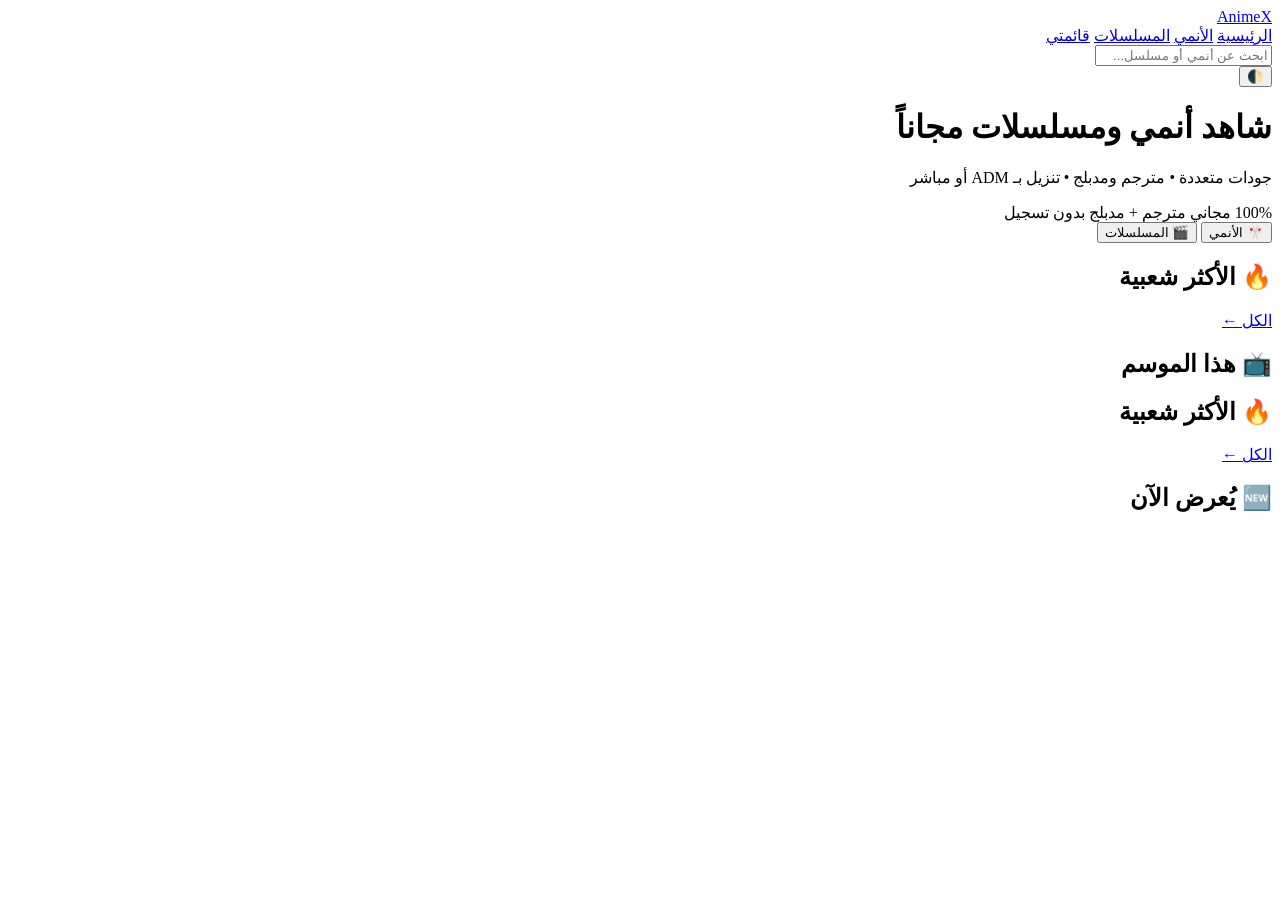
==== index.html @ efc2db33 "Add AnimeX index.html" ====
<!DOCTYPE html>
<html lang="ar" dir="rtl">
<head>
<meta charset="UTF-8">
<meta name="viewport" content="width=device-width, initial-scale=1.0">
<meta name="theme-color" content="#0a0e17">
<title>AnimeX — أنمي ومسلسلات مجاناً</title>
<meta name="description" content="شاهد أنمي ومسلسلات مجاناً بجودات متعددة، مترجم ومدبلج، مع تنزيل عبر ADM أو تنزيل مباشر.">
<link rel="icon" href="favicon.svg" type="image/svg+xml">
<link rel="stylesheet" href="style.css">
</head>
<body>

<header class="topbar">
  <a class="logo" href="index.html"><span class="logo-x">Ani</span><span class="logo-x2">meX</span></a>
  <nav class="main-nav">
    <a href="index.html" class="nav-link active">الرئيسية</a>
    <a href="#" class="nav-link" data-tab="anime">الأنمي</a>
    <a href="#" class="nav-link" data-tab="series">المسلسلات</a>
    <a href="watchlist.html" class="nav-link">قائمتي</a>
  </nav>
  <div class="search-wrap">
    <input id="searchBox" class="search-input" type="search" placeholder="ابحث عن أنمي أو مسلسل..." autocomplete="off">
  </div>
  <button id="themeToggle" class="icon-btn" title="تبديل الوضع" aria-label="تبديل الوضع">🌓</button>
</header>

<div class="hero">
  <div class="hero-inner">
    <h1 class="hero-title">شاهد <span class="grad">أنمي ومسلسلات</span> مجاناً</h1>
    <p class="hero-sub">جودات متعددة • مترجم ومدبلج • تنزيل بـ ADM أو مباشر</p>
    <div class="hero-badges">
      <span class="badge">100% مجاني</span>
      <span class="badge">مترجم + مدبلج</span>
      <span class="badge">بدون تسجيل</span>
    </div>
  </div>
</div>

<main id="app">
  <section id="homeView">
    <div class="tabs-bar">
      <button class="tab-btn active" data-tab="anime">🎌 الأنمي</button>
      <button class="tab-btn" data-tab="series">🎬 المسلسلات</button>
    </div>

    <div id="animePane" class="pane">
      <div class="row-head"><h2>🔥 الأكثر شعبية</h2><a class="see-all" href="#" data-link="anime-top">الكل ←</a></div>
      <div id="animeTop" class="grid"></div>
      <div class="row-head"><h2>📺 هذا الموسم</h2></div>
      <div id="animeSeason" class="grid"></div>
    </div>

    <div id="seriesPane" class="pane hidden">
      <div class="row-head"><h2>🔥 الأكثر شعبية</h2><a class="see-all" href="#" data-link="series-top">الكل ←</a></div>
      <div id="seriesTop" class="grid"></div>
      <div class="row-head"><h2>🆕 يُعرض الآن</h2></div>
      <div id="seriesRunning" class="grid"></div>
    </div>
  </section>
</main>

<div id="toast" class="toast"></div>

<script src="app.js"></script>
</body>
</html>
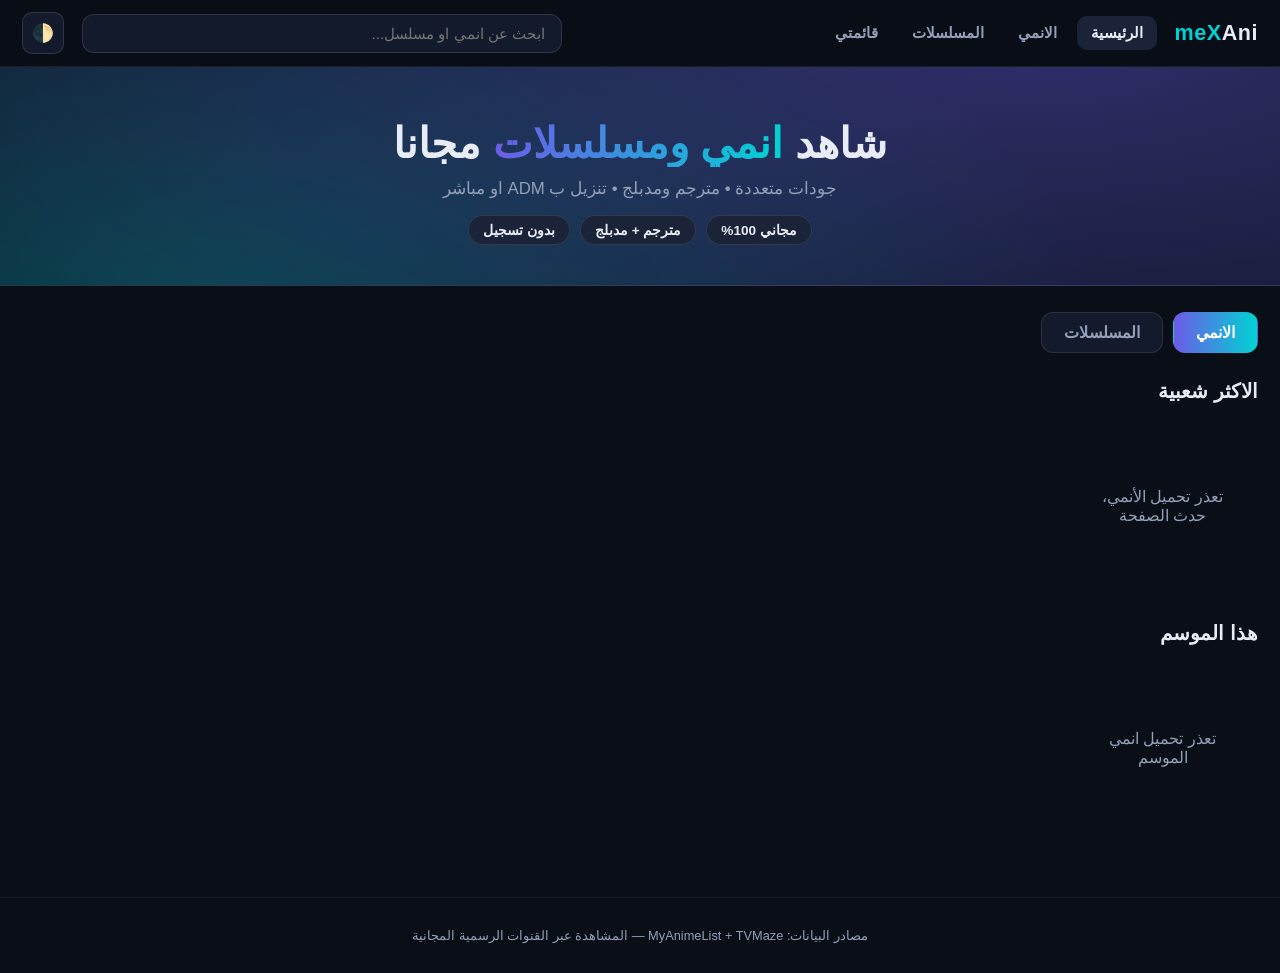
==== commit 00e08df6: "Wire all scripts in index.html" ====
--- a/index.html
+++ b/index.html
@@ -4,64 +4,63 @@
 <meta charset="UTF-8">
 <meta name="viewport" content="width=device-width, initial-scale=1.0">
 <meta name="theme-color" content="#0a0e17">
-<title>AnimeX — أنمي ومسلسلات مجاناً</title>
-<meta name="description" content="شاهد أنمي ومسلسلات مجاناً بجودات متعددة، مترجم ومدبلج، مع تنزيل عبر ADM أو تنزيل مباشر.">
-<link rel="icon" href="favicon.svg" type="image/svg+xml">
+<title>AnimeX — انمي ومسلسلات مجانا</title>
+<meta name="description" content="شاهد انمي ومسلسلات مجانا بجودات متعددة مترجم ومدبلج مع تنزيل ADM او مباشر">
 <link rel="stylesheet" href="style.css">
 </head>
 <body>
-
 <header class="topbar">
   <a class="logo" href="index.html"><span class="logo-x">Ani</span><span class="logo-x2">meX</span></a>
   <nav class="main-nav">
     <a href="index.html" class="nav-link active">الرئيسية</a>
-    <a href="#" class="nav-link" data-tab="anime">الأنمي</a>
+    <a href="#" class="nav-link" data-tab="anime">الانمي</a>
     <a href="#" class="nav-link" data-tab="series">المسلسلات</a>
     <a href="watchlist.html" class="nav-link">قائمتي</a>
   </nav>
   <div class="search-wrap">
-    <input id="searchBox" class="search-input" type="search" placeholder="ابحث عن أنمي أو مسلسل..." autocomplete="off">
+    <input id="searchBox" class="search-input" type="search" placeholder="ابحث عن انمي او مسلسل..." autocomplete="off">
   </div>
-  <button id="themeToggle" class="icon-btn" title="تبديل الوضع" aria-label="تبديل الوضع">🌓</button>
+  <button id="themeToggle" class="icon-btn" title="تبديل الوضع">🌓</button>
 </header>
-
 <div class="hero">
   <div class="hero-inner">
-    <h1 class="hero-title">شاهد <span class="grad">أنمي ومسلسلات</span> مجاناً</h1>
-    <p class="hero-sub">جودات متعددة • مترجم ومدبلج • تنزيل بـ ADM أو مباشر</p>
+    <h1 class="hero-title">شاهد <span class="grad">انمي ومسلسلات</span> مجانا</h1>
+    <p class="hero-sub">جودات متعددة • مترجم ومدبلج • تنزيل ب ADM او مباشر</p>
     <div class="hero-badges">
-      <span class="badge">100% مجاني</span>
+      <span class="badge">مجاني 100%</span>
       <span class="badge">مترجم + مدبلج</span>
       <span class="badge">بدون تسجيل</span>
     </div>
   </div>
 </div>
-
 <main id="app">
   <section id="homeView">
     <div class="tabs-bar">
-      <button class="tab-btn active" data-tab="anime">🎌 الأنمي</button>
-      <button class="tab-btn" data-tab="series">🎬 المسلسلات</button>
+      <button class="tab-btn active" data-tab="anime">الانمي</button>
+      <button class="tab-btn" data-tab="series">المسلسلات</button>
     </div>
-
     <div id="animePane" class="pane">
-      <div class="row-head"><h2>🔥 الأكثر شعبية</h2><a class="see-all" href="#" data-link="anime-top">الكل ←</a></div>
+      <div class="row-head"><h2>الاكثر شعبية</h2></div>
       <div id="animeTop" class="grid"></div>
-      <div class="row-head"><h2>📺 هذا الموسم</h2></div>
+      <div class="row-head"><h2>هذا الموسم</h2></div>
       <div id="animeSeason" class="grid"></div>
     </div>
-
     <div id="seriesPane" class="pane hidden">
-      <div class="row-head"><h2>🔥 الأكثر شعبية</h2><a class="see-all" href="#" data-link="series-top">الكل ←</a></div>
+      <div class="row-head"><h2>الاكثر شعبية</h2></div>
       <div id="seriesTop" class="grid"></div>
-      <div class="row-head"><h2>🆕 يُعرض الآن</h2></div>
+      <div class="row-head"><h2>يعرض الآن</h2></div>
       <div id="seriesRunning" class="grid"></div>
     </div>
   </section>
 </main>
-
+<footer>مصادر البيانات: MyAnimeList + TVMaze — المشاهدة عبر القنوات الرسمية المجانية</footer>
 <div id="toast" class="toast"></div>
-
 <script src="app.js"></script>
+<script src="app-ui.js"></script>
+<script src="player.js"></script>
+<script src="home.js"></script>
+<script src="events.js"></script>
+<script src="search.js"></script>
+<script src="init.js"></script>
 </body>
 </html>
--- a/style.css
+++ b/style.css
@@ -0,0 +1,191 @@
+:root{
+  --bg:#0a0e17; --bg2:#0f1526; --card:#131a2b; --card2:#1a2338;
+  --text:#e8ecf5; --muted:#93a0b8; --accent:#6c5ce7; --accent2:#00d2d3;
+  --ok:#2ecc71; --warn:#f39c12; --bad:#e74c3c; --radius:14px;
+}
+[data-theme="light"]{
+  --bg:#f4f6fb; --bg2:#ffffff; --card:#ffffff; --card2:#eef1f8;
+  --text:#1c2333; --muted:#5b6880; --accent:#6c5ce7; --accent2:#0aa2a3;
+}
+*{box-sizing:border-box;margin:0;padding:0}
+html{scroll-behavior:smooth}
+body{
+  font-family:"Segoe UI",Tahoma,Arial,sans-serif; background:var(--bg); color:var(--text);
+  min-height:100vh;
+}
+a{color:var(--accent2);text-decoration:none}
+img{display:block}
+.hidden{display:none!important}
+button{font-family:inherit}
+
+/* ===== Topbar ===== */
+.topbar{
+  position:sticky;top:0;z-index:50;display:flex;align-items:center;gap:18px;
+  padding:12px 22px;background:rgba(10,14,23,.82);backdrop-filter:blur(14px);
+  border-bottom:1px solid rgba(255,255,255,.07);
+}
+[data-theme="light"] .topbar{background:rgba(255,255,255,.85);border-bottom:1px solid rgba(0,0,0,.08)}
+.logo{font-size:1.35rem;font-weight:800;letter-spacing:.5px;display:flex}
+.logo-x{color:var(--text)}
+.logo-x2{color:var(--accent2)}
+.main-nav{display:flex;gap:6px}
+.nav-link{color:var(--muted);padding:8px 14px;border-radius:10px;font-weight:600;font-size:.95rem;transition:.2s}
+.nav-link:hover,.nav-link.active{color:var(--text);background:var(--card2)}
+.search-wrap{flex:1;max-width:480px;margin-inline-start:auto}
+.search-input{
+  width:100%;padding:10px 16px;border-radius:12px;border:1px solid rgba(255,255,255,.12);
+  background:var(--card);color:var(--text);font-size:.95rem;outline:none;transition:.2s;
+}
+.search-input:focus{border-color:var(--accent2);box-shadow:0 0 0 3px rgba(0,210,211,.15)}
+.icon-btn{background:var(--card);border:1px solid rgba(255,255,255,.12);color:var(--text);
+  border-radius:10px;width:42px;height:42px;cursor:pointer;font-size:1.1rem;transition:.2s}
+.icon-btn:hover{background:var(--card2)}
+
+/* ===== Hero ===== */
+.hero{
+  background:
+    radial-gradient(1200px 400px at 80% -10%, rgba(108,92,231,.35), transparent),
+    radial-gradient(900px 400px at 15% 110%, rgba(0,210,211,.25), transparent),
+    var(--bg2);
+  padding:52px 22px 40px;text-align:center;border-bottom:1px solid rgba(255,255,255,.06);
+}
+.hero-title{font-size:clamp(1.6rem,4vw,2.6rem);font-weight:800}
+.grad{
+  background:linear-gradient(90deg,var(--accent),var(--accent2));
+  -webkit-background-clip:text;background-clip:text;color:transparent;
+}
+.hero-sub{color:var(--muted);margin-top:10px;font-size:1.05rem}
+.hero-badges{display:flex;gap:10px;justify-content:center;margin-top:16px;flex-wrap:wrap}
+.badge{
+  background:var(--card2);border:1px solid rgba(255,255,255,.1);color:var(--text);
+  padding:6px 14px;border-radius:999px;font-size:.85rem;font-weight:600;
+}
+
+/* ===== Layout ===== */
+main{max-width:1280px;margin:0 auto;padding:26px 22px 60px}
+.row-head{display:flex;align-items:center;justify-content:space-between;margin:26px 0 14px}
+.row-head h2{font-size:1.25rem}
+.see-all{color:var(--accent2);font-weight:600;font-size:.9rem}
+.tabs-bar{display:flex;gap:10px;margin-bottom:6px}
+.tab-btn{
+  background:var(--card);color:var(--muted);border:1px solid rgba(255,255,255,.1);
+  padding:10px 22px;border-radius:12px;font-weight:700;cursor:pointer;font-size:1rem;transition:.2s;
+}
+.tab-btn.active{background:linear-gradient(90deg,var(--accent),var(--accent2));color:#fff;border-color:transparent}
+
+/* ===== Cards grid ===== */
+.grid{
+  display:grid;grid-template-columns:repeat(auto-fill,minmax(170px,1fr));
+  gap:18px;
+}
+.card{
+  background:var(--card);border-radius:var(--radius);overflow:hidden;position:relative;
+  transition:transform .25s, box-shadow .25s;cursor:pointer;border:1px solid rgba(255,255,255,.06);
+}
+.card:hover{transform:translateY(-6px);box-shadow:0 14px 30px rgba(0,0,0,.45)}
+.card .thumb{position:relative;aspect-ratio:2/3;overflow:hidden;background:var(--card2)}
+.card .thumb img{width:100%;height:100%;object-fit:cover}
+.card .tag{
+  position:absolute;top:8px;inset-inline-start:8px;background:rgba(0,0,0,.75);
+  color:#fff;font-size:.72rem;padding:3px 8px;border-radius:6px;font-weight:700;backdrop-filter:blur(4px);
+}
+.card .tag.dub{background:rgba(46,204,113,.9)}
+.card .subtag{
+  position:absolute;bottom:8px;inset-inline-start:8px;background:rgba(108,92,231,.92);
+  padding:3px 10px;border-radius:6px;font-size:.75rem;font-weight:700;color:#fff;
+}
+.card .info{padding:10px 12px 12px}
+.card .title{font-weight:700;font-size:.92rem;line-height:1.4;overflow:hidden;display:-webkit-box;-webkit-line-clamp:2;-webkit-box-orient:vertical}
+.card .meta{color:var(--muted);font-size:.78rem;margin-top:6px;display:flex;gap:8px;align-items:center}
+
+/* ===== Detail page ===== */
+.detail-hero{
+  display:flex;gap:26px;padding:30px 22px;background:var(--bg2);flex-wrap:wrap;
+  border-bottom:1px solid rgba(255,255,255,.06);
+}
+.detail-poster{width:240px;max-width:45vw;border-radius:var(--radius);overflow:hidden;box-shadow:0 10px 30px rgba(0,0,0,.5)}
+.detail-poster img{width:100%}
+.detail-body{flex:1;min-width:260px}
+.detail-body h1{font-size:clamp(1.4rem,3vw,2rem);margin-bottom:8px}
+.detail-meta{display:flex;gap:10px;flex-wrap:wrap;margin:10px 0 16px}
+.pill{background:var(--card2);padding:5px 12px;border-radius:999px;font-size:.8rem;font-weight:700;border:1px solid rgba(255,255,255,.08)}
+.pill.ok{color:var(--ok);border-color:rgba(46,204,113,.4)}
+.pill.warn{color:var(--warn);border-color:rgba(243,156,18,.4)}
+.synopsis{color:var(--muted);line-height:1.9;font-size:.95rem;max-width:760px}
+.synopsis-more{color:var(--accent2);cursor:pointer;font-weight:700;margin-inline-start:6px}
+
+/* episodes */
+.ep-list{max-width:900px;margin:24px 22px;display:grid;grid-template-columns:repeat(auto-fill,minmax(150px,1fr));gap:10px}
+.ep-btn{
+  background:var(--card);border:1px solid rgba(255,255,255,.08);color:var(--text);
+  padding:12px;border-radius:10px;cursor:pointer;text-align:center;font-weight:600;transition:.2s;
+}
+.ep-btn:hover{background:var(--card2);border-color:var(--accent2)}
+.ep-btn.active{background:linear-gradient(90deg,var(--accent),var(--accent2));color:#fff;border-color:transparent}
+
+/* ===== Player modal ===== */
+.modal{position:fixed;inset:0;z-index:100;background:rgba(0,0,0,.8);display:flex;align-items:center;justify-content:center;padding:16px}
+.modal-box{background:var(--bg2);border-radius:18px;width:min(860px,100%);max-height:92vh;overflow:auto;border:1px solid rgba(255,255,255,.1)}
+.modal-head{display:flex;align-items:center;justify-content:space-between;padding:14px 18px;border-bottom:1px solid rgba(255,255,255,.08)}
+.modal-head h3{font-size:1.05rem}
+.modal-close{background:var(--card);border:none;color:var(--text);width:36px;height:36px;border-radius:10px;cursor:pointer;font-size:1rem}
+.player-area{background:#000;display:flex;align-items:center;justify-content:center;aspect-ratio:16/9;position:relative}
+.player-area iframe{width:100%;height:100%;border:0}
+.player-note{color:var(--muted);text-align:center;padding:16px;font-size:.9rem;line-height:1.8}
+
+/* quality + audio toggle */
+.controls-bar{display:flex;gap:10px;padding:16px 18px;flex-wrap:wrap;align-items:center;border-bottom:1px solid rgba(255,255,255,.08)}
+.q-btn,.a-btn{
+  background:var(--card);border:1px solid rgba(255,255,255,.12);color:var(--text);
+  padding:8px 16px;border-radius:10px;cursor:pointer;font-weight:700;font-size:.85rem;transition:.2s;
+}
+.q-btn.active,.a-btn.active{background:var(--accent2);color:#04222a;border-color:transparent}
+.ctl-label{color:var(--muted);font-size:.85rem;font-weight:700}
+
+/* ===== Download center ===== */
+.dl-section{padding:16px 18px}
+.dl-input{
+  width:100%;padding:12px 14px;border-radius:12px;border:1px solid rgba(255,255,255,.12);
+  background:var(--card);color:var(--text);font-size:.95rem;direction:ltr;text-align:left;
+}
+.dl-row{display:flex;gap:10px;margin-top:12px;flex-wrap:wrap}
+.dl-btn{
+  flex:1;min-width:150px;padding:12px;border:none;border-radius:12px;font-weight:800;
+  cursor:pointer;font-size:.95rem;color:#fff;transition:.2s;
+}
+.dl-btn:active{transform:scale(.97)}
+.dl-btn.adm{background:linear-gradient(135deg,#e63946,#c1121f)}
+.dl-btn.dl1dm{background:linear-gradient(135deg,#f77f00,#d62828)}
+.dl-btn.native{background:linear-gradient(135deg,var(--accent),var(--accent2));color:#fff}
+.dl-btn.copy{background:var(--card2);border:1px solid rgba(255,255,255,.12)}
+.dl-hint{color:var(--muted);font-size:.78rem;margin-top:10px;line-height:1.7}
+.dl-status{color:var(--accent2);font-size:.85rem;margin-top:8px;min-height:1.2em;font-weight:600}
+
+/* ===== Watchlist page ===== */
+.wl-empty{text-align:center;padding:70px 20px;color:var(--muted)}
+.wl-empty .big{font-size:3rem;margin-bottom:12px}
+.clear-btn{background:var(--bad);color:#fff;border:none;padding:9px 18px;border-radius:10px;font-weight:700;cursor:pointer;margin-top:14px}
+
+/* toast */
+.toast{
+  position:fixed;bottom:24px;inset-inline-start:50%;transform:translateX(50%) translateY(100px);
+  background:var(--card2);color:var(--text);padding:12px 22px;border-radius:12px;font-weight:700;
+  border:1px solid rgba(255,255,255,.14);opacity:0;transition:.3s;z-index:200;pointer-events:none;
+  box-shadow:0 10px 30px rgba(0,0,0,.5);
+}
+.toast.show{opacity:1;transform:translateX(50%) translateY(0)}
+
+/* skeleton */
+.skeleton{background:var(--card);border-radius:var(--radius);overflow:hidden}
+.skeleton .thumb{aspect-ratio:2/3;background:linear-gradient(100deg,var(--card2) 40%,var(--card) 50%,var(--card2) 60%);background-size:200% 100%;animation:shine 1.2s infinite}
+@keyframes shine{to{background-position:-200% 0}}
+
+footer{color:var(--muted);text-align:center;padding:30px 20px;font-size:.8rem;border-top:1px solid rgba(255,255,255,.06)}
+
+@media (max-width:720px){
+  .topbar{flex-wrap:wrap;gap:10px;padding:10px 14px}
+  .main-nav{order:3;width:100%;justify-content:center}
+  .search-wrap{max-width:none;flex:1}
+  .grid{grid-template-columns:repeat(auto-fill,minmax(140px,1fr));gap:12px}
+  .hero{padding:34px 16px}
+}
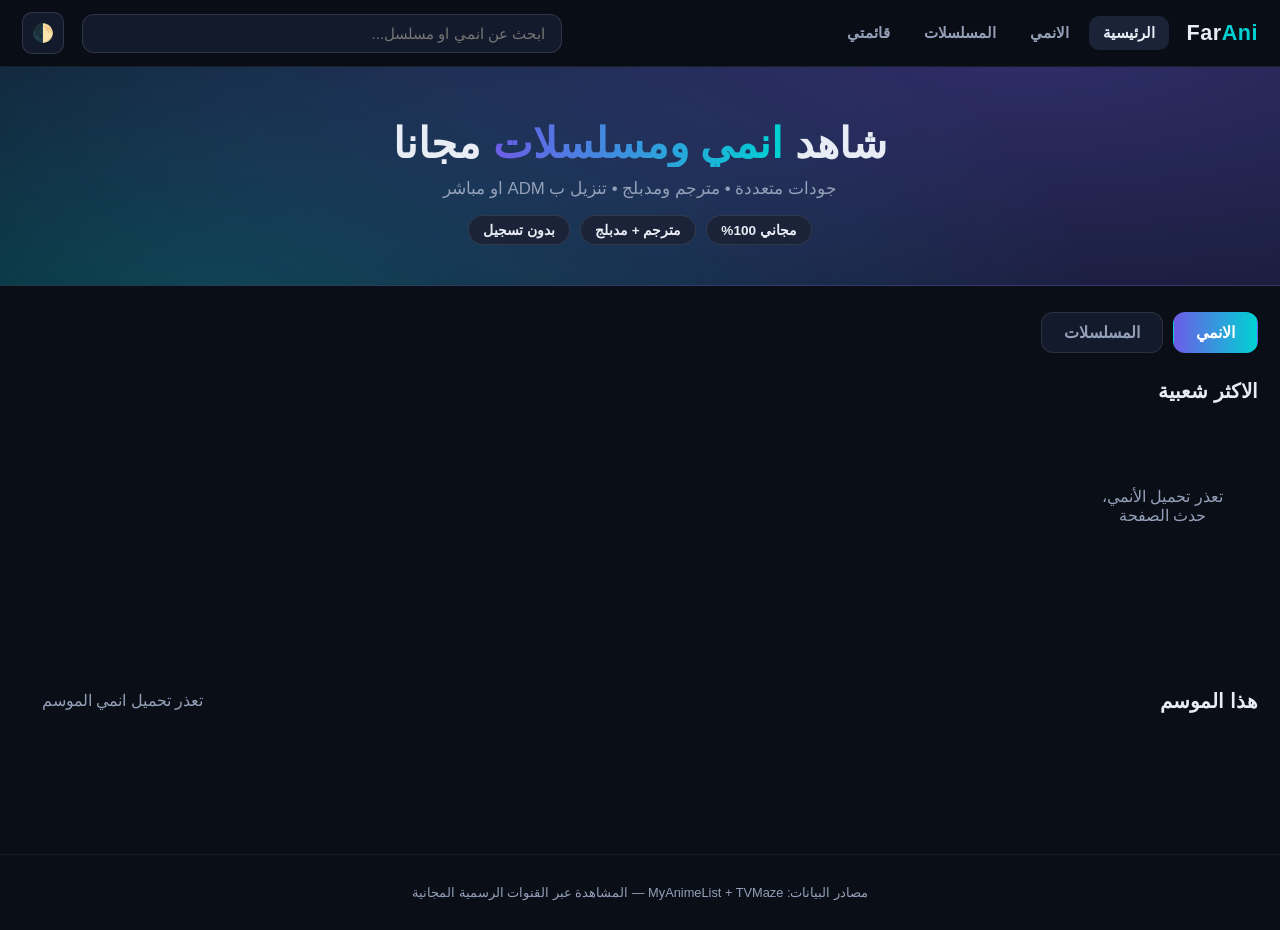
==== commit fb35f228: "Rename logo to FarAni, add LTR fix and fallback sources note Co-Authored-By: Ashna-X1 <noreply@ashna" ====
--- a/index.html
+++ b/index.html
@@ -4,13 +4,13 @@
 <meta charset="UTF-8">
 <meta name="viewport" content="width=device-width, initial-scale=1.0">
 <meta name="theme-color" content="#0a0e17">
-<title>AnimeX — انمي ومسلسلات مجانا</title>
+<title>FarAni — انمي ومسلسلات مجانا</title>
 <meta name="description" content="شاهد انمي ومسلسلات مجانا بجودات متعددة مترجم ومدبلج مع تنزيل ADM او مباشر">
 <link rel="stylesheet" href="style.css">
 </head>
 <body>
 <header class="topbar">
-  <a class="logo" href="index.html"><span class="logo-x">Ani</span><span class="logo-x2">meX</span></a>
+  <a class="logo" href="index.html" dir="ltr"><span class="logo-x">Far</span><span class="logo-x2">Ani</span></a>
   <nav class="main-nav">
     <a href="index.html" class="nav-link active">الرئيسية</a>
     <a href="#" class="nav-link" data-tab="anime">الانمي</a>
@@ -42,7 +42,7 @@
     <div id="animePane" class="pane">
       <div class="row-head"><h2>الاكثر شعبية</h2></div>
       <div id="animeTop" class="grid"></div>
-      <div class="row-head"><h2>هذا الموسم</h2></div>
+      <div class="row-head"><h2>هذا الموسم</h2></dمiv>
       <div id="animeSeason" class="grid"></div>
     </div>
     <div id="seriesPane" class="pane hidden">
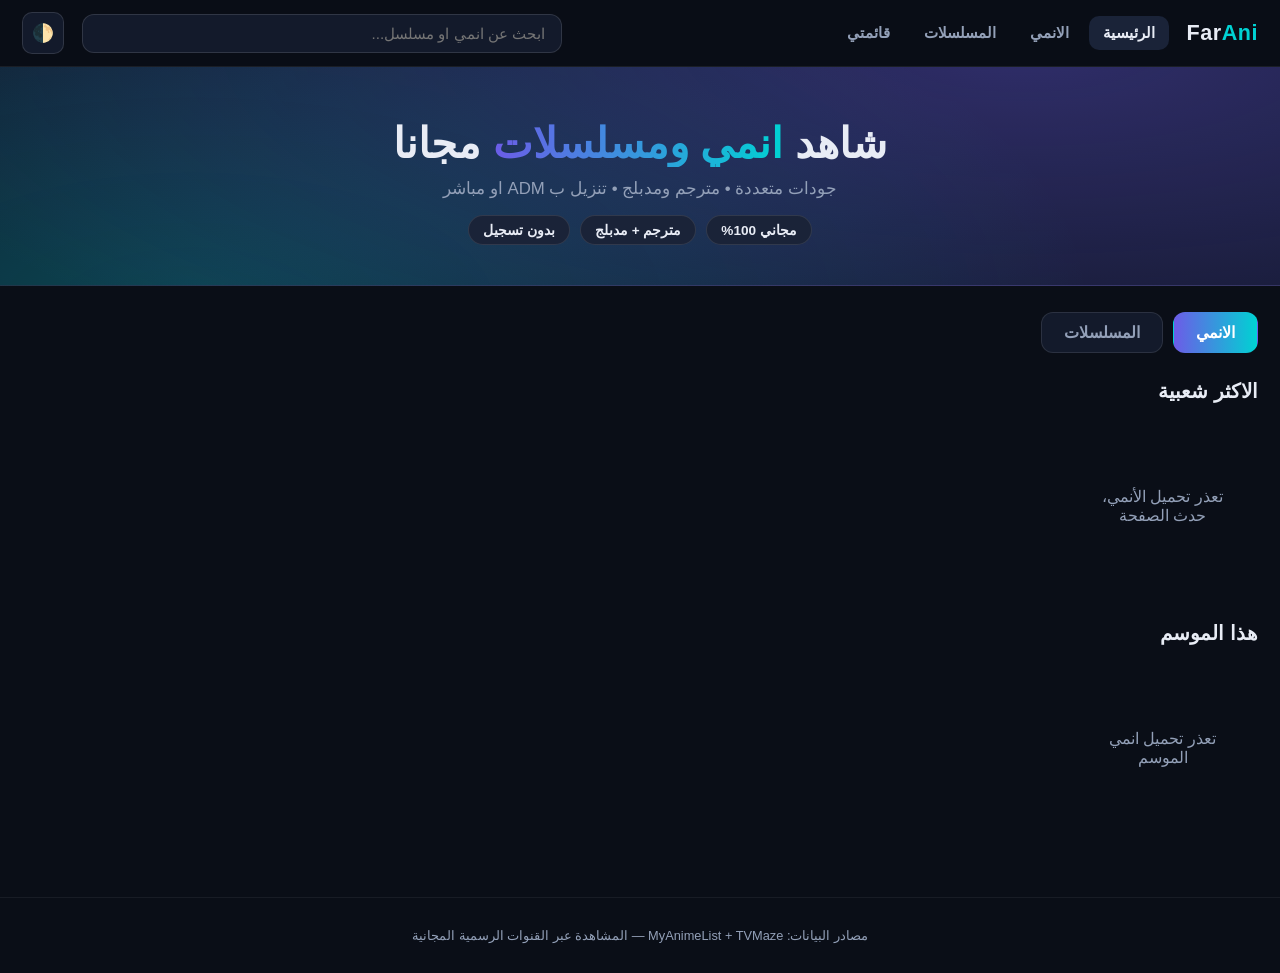
==== commit 82e52422: "Fix HTML typo in index.html" ====
--- a/index.html
+++ b/index.html
@@ -42,7 +42,7 @@
     <div id="animePane" class="pane">
       <div class="row-head"><h2>الاكثر شعبية</h2></div>
       <div id="animeTop" class="grid"></div>
-      <div class="row-head"><h2>هذا الموسم</h2></dمiv>
+      <div class="row-head"><h2>هذا الموسم</h2></div>
       <div id="animeSeason" class="grid"></div>
     </div>
     <div id="seriesPane" class="pane hidden">
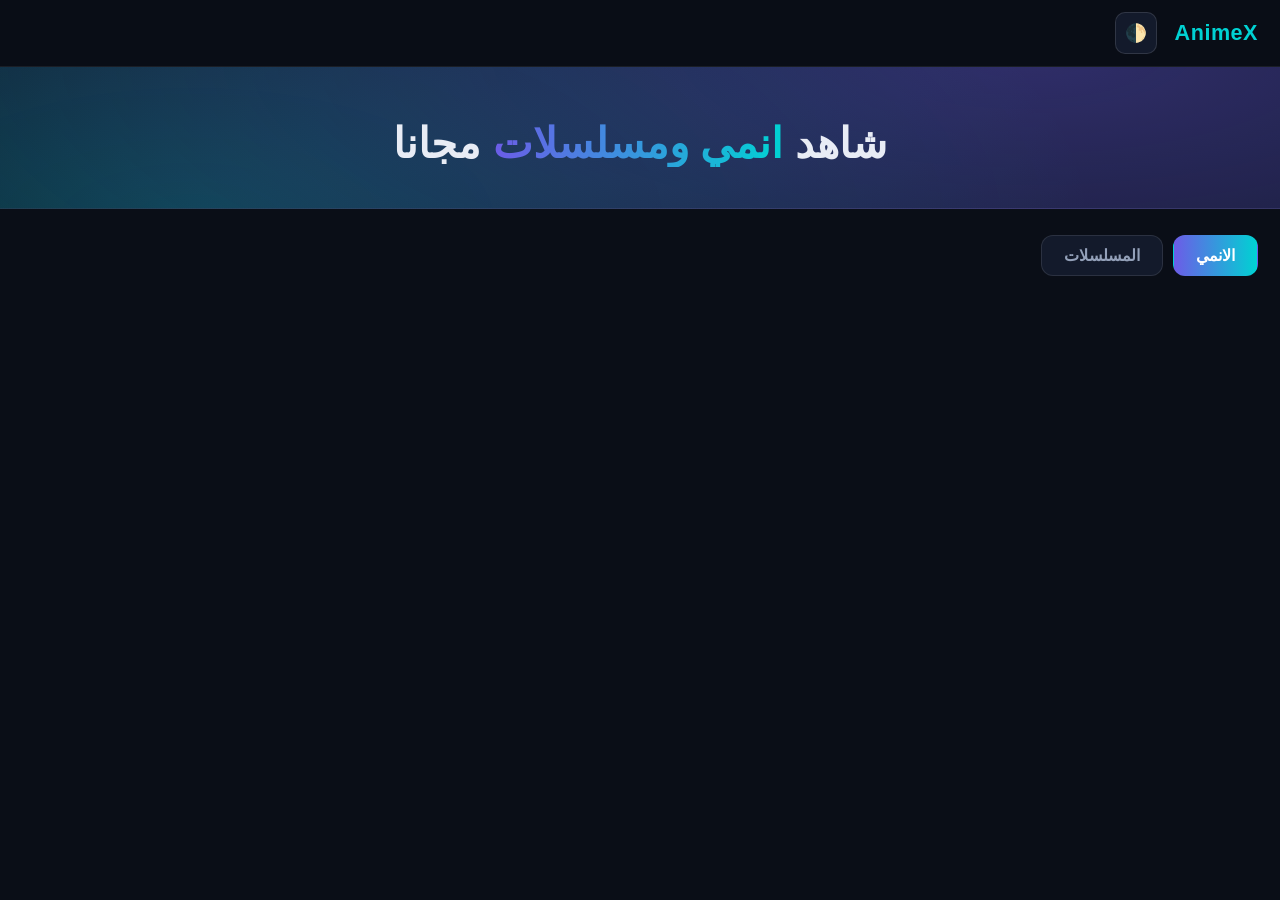
==== commit 7d518128: "Update index.html to use fixed scripts" ====
--- a/index.html
+++ b/index.html
@@ -3,35 +3,16 @@
 <head>
 <meta charset="UTF-8">
 <meta name="viewport" content="width=device-width, initial-scale=1.0">
-<meta name="theme-color" content="#0a0e17">
-<title>FarAni — انمي ومسلسلات مجانا</title>
-<meta name="description" content="شاهد انمي ومسلسلات مجانا بجودات متعددة مترجم ومدبلج مع تنزيل ADM او مباشر">
+<title>AnimeX</title>
 <link rel="stylesheet" href="style.css">
 </head>
 <body>
 <header class="topbar">
-  <a class="logo" href="index.html" dir="ltr"><span class="logo-x">Far</span><span class="logo-x2">Ani</span></a>
-  <nav class="main-nav">
-    <a href="index.html" class="nav-link active">الرئيسية</a>
-    <a href="#" class="nav-link" data-tab="anime">الانمي</a>
-    <a href="#" class="nav-link" data-tab="series">المسلسلات</a>
-    <a href="watchlist.html" class="nav-link">قائمتي</a>
-  </nav>
-  <div class="search-wrap">
-    <input id="searchBox" class="search-input" type="search" placeholder="ابحث عن انمي او مسلسل..." autocomplete="off">
-  </div>
-  <button id="themeToggle" class="icon-btn" title="تبديل الوضع">🌓</button>
+  <a class="logo" href="index.html">AnimeX</a>
+  <button id="themeToggle" class="icon-btn">🌓</button>
 </header>
 <div class="hero">
-  <div class="hero-inner">
-    <h1 class="hero-title">شاهد <span class="grad">انمي ومسلسلات</span> مجانا</h1>
-    <p class="hero-sub">جودات متعددة • مترجم ومدبلج • تنزيل ب ADM او مباشر</p>
-    <div class="hero-badges">
-      <span class="badge">مجاني 100%</span>
-      <span class="badge">مترجم + مدبلج</span>
-      <span class="badge">بدون تسجيل</span>
-    </div>
-  </div>
+  <h1 class="hero-title">شاهد <span class="grad">انمي ومسلسلات</span> مجانا</h1>
 </div>
 <main id="app">
   <section id="homeView">
@@ -40,22 +21,16 @@
       <button class="tab-btn" data-tab="series">المسلسلات</button>
     </div>
     <div id="animePane" class="pane">
-      <div class="row-head"><h2>الاكثر شعبية</h2></div>
       <div id="animeTop" class="grid"></div>
-      <div class="row-head"><h2>هذا الموسم</h2></div>
-      <div id="animeSeason" class="grid"></div>
     </div>
     <div id="seriesPane" class="pane hidden">
-      <div class="row-head"><h2>الاكثر شعبية</h2></div>
       <div id="seriesTop" class="grid"></div>
-      <div class="row-head"><h2>يعرض الآن</h2></div>
-      <div id="seriesRunning" class="grid"></div>
     </div>
   </section>
 </main>
-<footer>مصادر البيانات: MyAnimeList + TVMaze — المشاهدة عبر القنوات الرسمية المجانية</footer>
 <div id="toast" class="toast"></div>
-<script src="app.js"></script>
+<script src="proxy.js"></script>
+<script src="cards.js"></script>
 <script src="app-ui.js"></script>
 <script src="player.js"></script>
 <script src="home.js"></script>
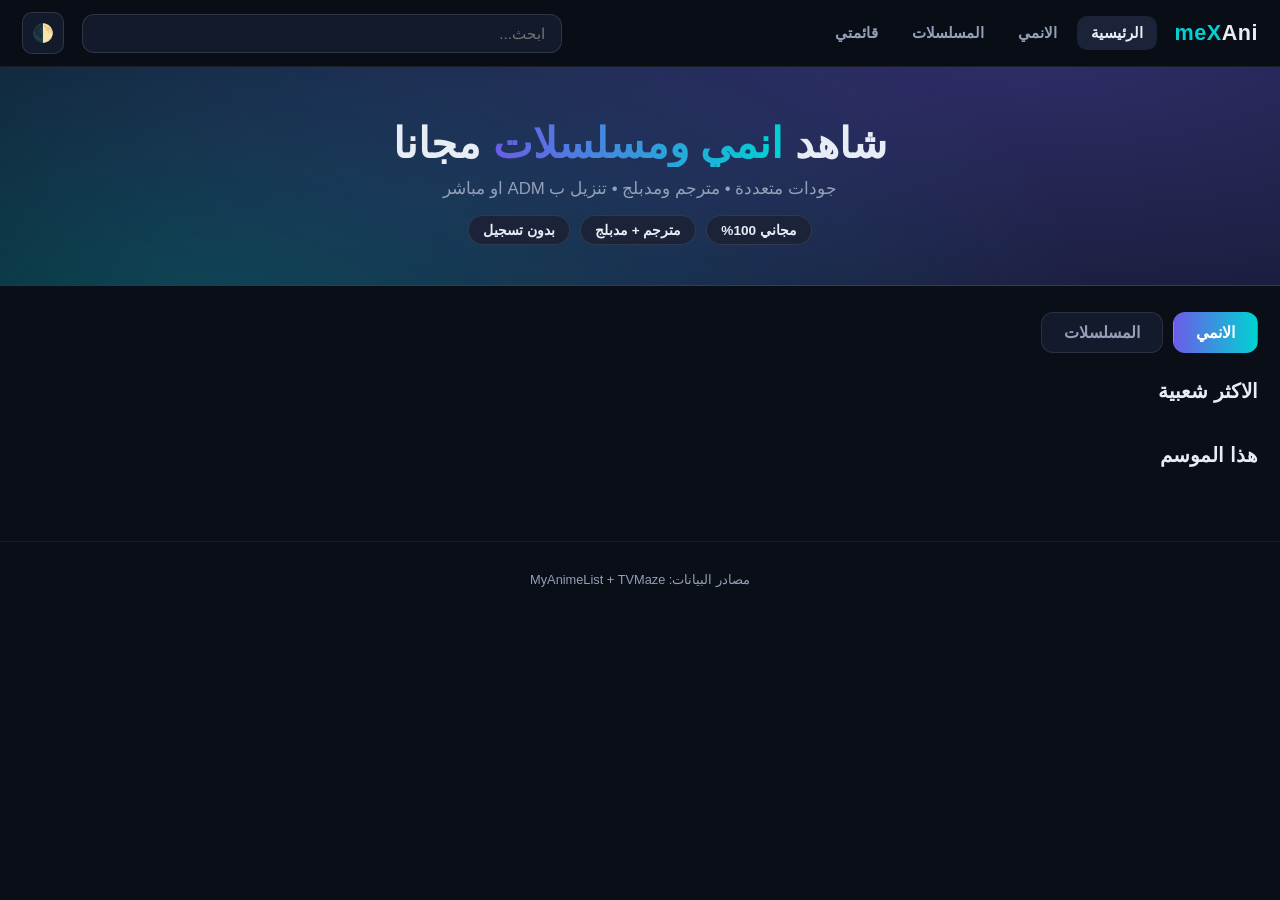
==== commit e7ea789a: "Restore full index.html with fixed scripts Co-Authored-By: Ashna-X1 <noreply@ashna.ai>" ====
--- a/index.html
+++ b/index.html
@@ -3,16 +3,34 @@
 <head>
 <meta charset="UTF-8">
 <meta name="viewport" content="width=device-width, initial-scale=1.0">
-<title>AnimeX</title>
+<meta name="theme-color" content="#0a0e17">
+<title>AnimeX — انمي ومسلسلات مجانا</title>
 <link rel="stylesheet" href="style.css">
 </head>
 <body>
 <header class="topbar">
-  <a class="logo" href="index.html">AnimeX</a>
+  <a class="logo" href="index.html"><span class="logo-x">Ani</span><span class="logo-x2">meX</span></a>
+  <nav class="main-nav">
+    <a href="index.html" class="nav-link active">الرئيسية</a>
+    <a href="#" class="nav-link" data-tab="anime">الانمي</a>
+    <a href="#" class="nav-link" data-tab="series">المسلسلات</a>
+    <a href="watchlist.html" class="nav-link">قائمتي</a>
+  </nav>
+  <div class="search-wrap">
+    <input id="searchBox" class="search-input" type="search" placeholder="ابحث..." autocomplete="off">
+  </div>
   <button id="themeToggle" class="icon-btn">🌓</button>
 </header>
 <div class="hero">
-  <h1 class="hero-title">شاهد <span class="grad">انمي ومسلسلات</span> مجانا</h1>
+  <div class="hero-inner">
+    <h1 class="hero-title">شاهد <span class="grad">انمي ومسلسلات</span> مجانا</h1>
+    <p class="hero-sub">جودات متعددة • مترجم ومدبلج • تنزيل ب ADM او مباشر</p>
+    <div class="hero-badges">
+      <span class="badge">مجاني 100%</span>
+      <span class="badge">مترجم + مدبلج</span>
+      <span class="badge">بدون تسجيل</span>
+    </div>
+  </div>
 </div>
 <main id="app">
   <section id="homeView">
@@ -21,13 +39,20 @@
       <button class="tab-btn" data-tab="series">المسلسلات</button>
     </div>
     <div id="animePane" class="pane">
+      <div class="row-head"><h2>الاكثر شعبية</h2></div>
       <div id="animeTop" class="grid"></div>
+      <div class="row-head"><h2>هذا الموسم</h2></div>
+      <div id="animeSeason" class="grid"></div>
     </div>
     <div id="seriesPane" class="pane hidden">
+      <div class="row-head"><h2>الاكثر شعبية</h2></div>
       <div id="seriesTop" class="grid"></div>
+      <div class="row-head"><h2>يعرض الآن</h2></div>
+      <div id="seriesRunning" class="grid"></div>
     </div>
   </section>
 </main>
+<footer>مصادر البيانات: MyAnimeList + TVMaze</footer>
 <div id="toast" class="toast"></div>
 <script src="proxy.js"></script>
 <script src="cards.js"></script>
